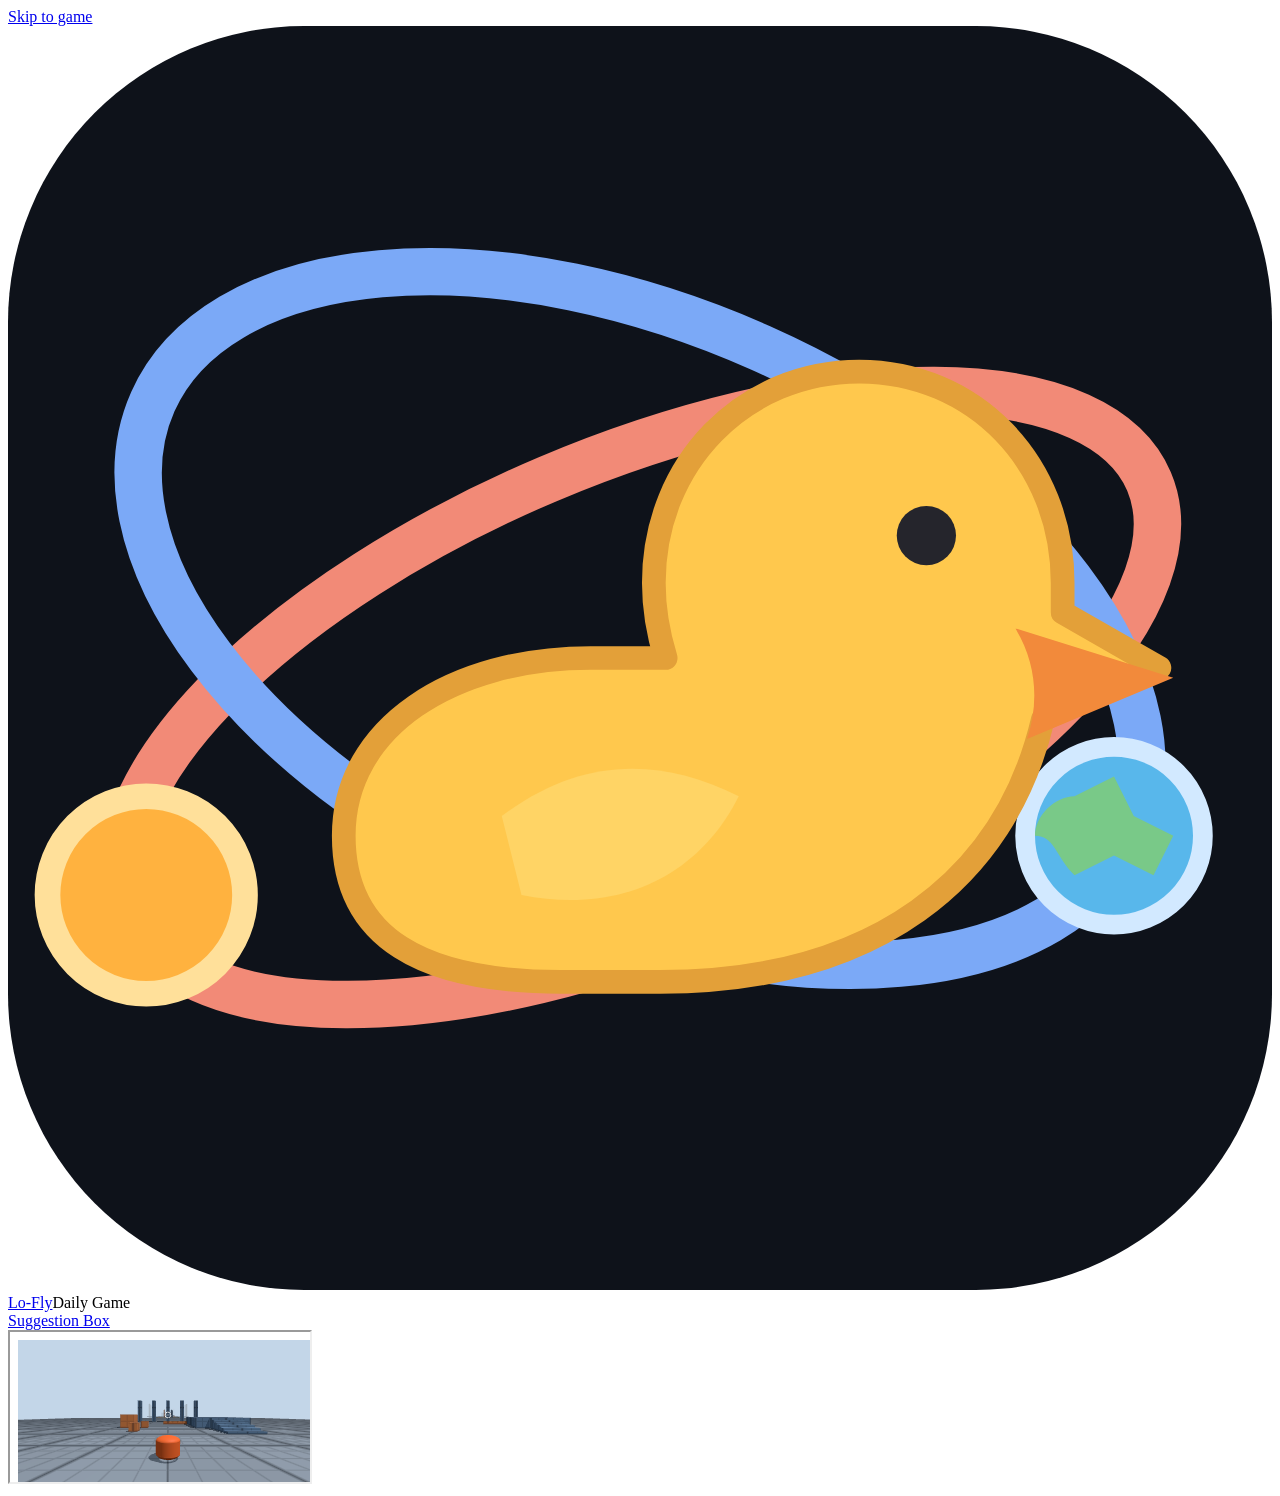
==== daily-game/index.html @ e9f8ffda "Release the Suggestion Box label from jocoly-site db01ee6 and the swinging grappling hook from Daily" ====
<!doctype html>
<html lang="en">
  <head>
    <meta charset="utf-8" />
    <meta name="viewport" content="width=device-width, initial-scale=1" />
    <meta name="theme-color" content="#0e121a" />
    <meta name="description" content="Day X of adding features from other games into my game. Play the latest build." />
    <title>Daily Game — jocoly.com</title>
    <link rel="icon" href="/assets/favicon-Bn6QUf4g.svg" type="image/svg+xml" />
    <script type="module" crossorigin src="/assets/site-CkQsY_3x.js"></script>
    <script type="module" crossorigin src="/assets/game-shell-HwiSUkXV.js"></script>
    <link rel="stylesheet" crossorigin href="/assets/site-DRR5UtnZ.css">
  </head>
  <body class="game-page">
    <a class="skip-link" href="#game">Skip to game</a>
    <header class="site-header">
      <div class="header-inner">
        <a class="brand-mark" href="/" aria-label="Home"><img src="data:image/svg+xml,%3csvg%20xmlns='http://www.w3.org/2000/svg'%20viewBox='0%200%2064%2064'%3e%3crect%20width='64'%20height='64'%20rx='15'%20fill='%230e121a'/%3e%3cellipse%20cx='32'%20cy='34'%20rx='28'%20ry='12'%20transform='rotate(-23%2032%2034)'%20fill='none'%20stroke='%23f28a77'%20stroke-width='2.4'/%3e%3cellipse%20cx='32'%20cy='30'%20rx='27'%20ry='15'%20transform='rotate(24%2032%2030)'%20fill='none'%20stroke='%237ba9f7'%20stroke-width='2.4'/%3e%3ccircle%20cx='7'%20cy='44'%20r='5'%20fill='%23ffb23f'%20stroke='%23ffe09a'%20stroke-width='1.3'/%3e%3ccircle%20cx='56'%20cy='41'%20r='4.5'%20fill='%2358b7eb'%20stroke='%23d2e9ff'%20stroke-width='1'/%3e%3cpath%20d='M54%2039c-1%200-2%201-2%202%201%200%201%201%202%202l2-1%202%201%201-2-2-1-1-2z'%20fill='%2379c988'/%3e%3cpath%20d='M17%2041c0-5.5%205.5-9%2012.5-9h3.8c-.4-1.3-.6-2.6-.6-3.8%200-6.1%204.6-10.7%2010.4-10.7s10.3%204.6%2010.3%2010.7v1.5l4.9%202.8-5.9%202.6c-1.9%208.1-8.5%2013.3-19.4%2013.3H28C21%2048.4%2017%2046.2%2017%2041Z'%20fill='%23ffc84d'%20stroke='%23e3a039'%20stroke-width='1.2'%20stroke-linejoin='round'/%3e%3cpath%20d='M51%2030.5%2059%2033l-7.4%203.1c.6-1.8.5-3.8-.6-5.6Z'%20fill='%23f28a3b'/%3e%3cpath%20d='M25%2040c4-3%208-3%2012-1-2%204-6%206-11%205'%20fill='%23ffda72'%20opacity='.65'/%3e%3ccircle%20cx='46.5'%20cy='25.8'%20r='1.5'%20fill='%2325252c'/%3e%3c/svg%3e" alt="" /></a>
        <div class="header-actions">
          <nav class="site-nav" aria-label="Main navigation"><a href="/lo-fly/" data-lo-fly-link>Lo-Fly</a><span aria-current="page">Daily Game</span></nav>
          <a class="tip-jar" href="https://ko-fi.com/jocoly" target="_blank" rel="noopener" aria-label="Suggestion Box on Ko-fi (opens in a new tab)">Suggestion Box</a>
        </div>
      </div>
    </header>
    <main id="game" aria-label="Daily Game">
      <iframe class="game-frame" src="./play/" title="Daily Game" allow="fullscreen; gamepad" allowfullscreen></iframe>
    </main>
  </body>
</html>
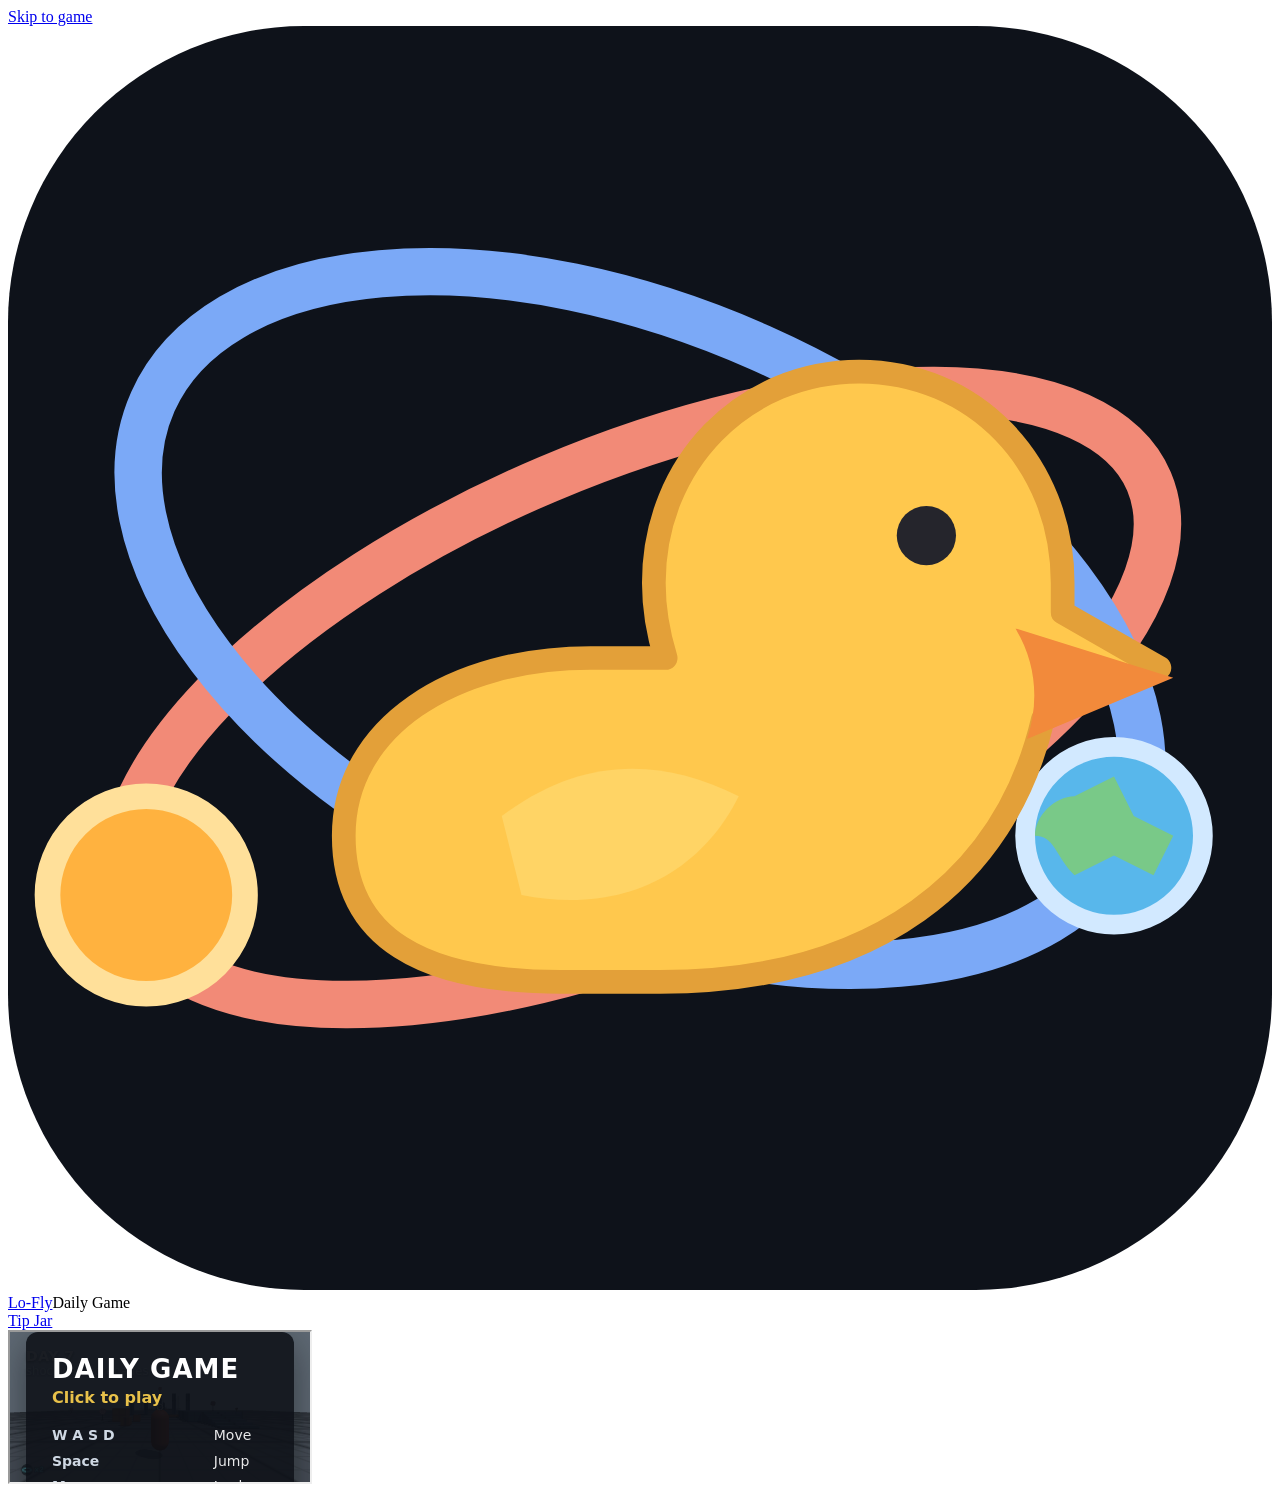
==== commit feade99e: "Relabel the header link as Tip Jar on the landing page and both game shells; from jocoly-site 038c03" ====
--- a/daily-game/index.html
+++ b/daily-game/index.html
@@ -18,7 +18,7 @@
         <a class="brand-mark" href="/" aria-label="Home"><img src="data:image/svg+xml,%3csvg%20xmlns='http://www.w3.org/2000/svg'%20viewBox='0%200%2064%2064'%3e%3crect%20width='64'%20height='64'%20rx='15'%20fill='%230e121a'/%3e%3cellipse%20cx='32'%20cy='34'%20rx='28'%20ry='12'%20transform='rotate(-23%2032%2034)'%20fill='none'%20stroke='%23f28a77'%20stroke-width='2.4'/%3e%3cellipse%20cx='32'%20cy='30'%20rx='27'%20ry='15'%20transform='rotate(24%2032%2030)'%20fill='none'%20stroke='%237ba9f7'%20stroke-width='2.4'/%3e%3ccircle%20cx='7'%20cy='44'%20r='5'%20fill='%23ffb23f'%20stroke='%23ffe09a'%20stroke-width='1.3'/%3e%3ccircle%20cx='56'%20cy='41'%20r='4.5'%20fill='%2358b7eb'%20stroke='%23d2e9ff'%20stroke-width='1'/%3e%3cpath%20d='M54%2039c-1%200-2%201-2%202%201%200%201%201%202%202l2-1%202%201%201-2-2-1-1-2z'%20fill='%2379c988'/%3e%3cpath%20d='M17%2041c0-5.5%205.5-9%2012.5-9h3.8c-.4-1.3-.6-2.6-.6-3.8%200-6.1%204.6-10.7%2010.4-10.7s10.3%204.6%2010.3%2010.7v1.5l4.9%202.8-5.9%202.6c-1.9%208.1-8.5%2013.3-19.4%2013.3H28C21%2048.4%2017%2046.2%2017%2041Z'%20fill='%23ffc84d'%20stroke='%23e3a039'%20stroke-width='1.2'%20stroke-linejoin='round'/%3e%3cpath%20d='M51%2030.5%2059%2033l-7.4%203.1c.6-1.8.5-3.8-.6-5.6Z'%20fill='%23f28a3b'/%3e%3cpath%20d='M25%2040c4-3%208-3%2012-1-2%204-6%206-11%205'%20fill='%23ffda72'%20opacity='.65'/%3e%3ccircle%20cx='46.5'%20cy='25.8'%20r='1.5'%20fill='%2325252c'/%3e%3c/svg%3e" alt="" /></a>
         <div class="header-actions">
           <nav class="site-nav" aria-label="Main navigation"><a href="/lo-fly/" data-lo-fly-link>Lo-Fly</a><span aria-current="page">Daily Game</span></nav>
-          <a class="tip-jar" href="https://ko-fi.com/jocoly" target="_blank" rel="noopener" aria-label="Suggestion Box on Ko-fi (opens in a new tab)">Suggestion Box</a>
+          <a class="tip-jar" href="https://ko-fi.com/jocoly" target="_blank" rel="noopener" aria-label="Tip Jar on Ko-fi (opens in a new tab)">Tip Jar</a>
         </div>
       </div>
     </header>
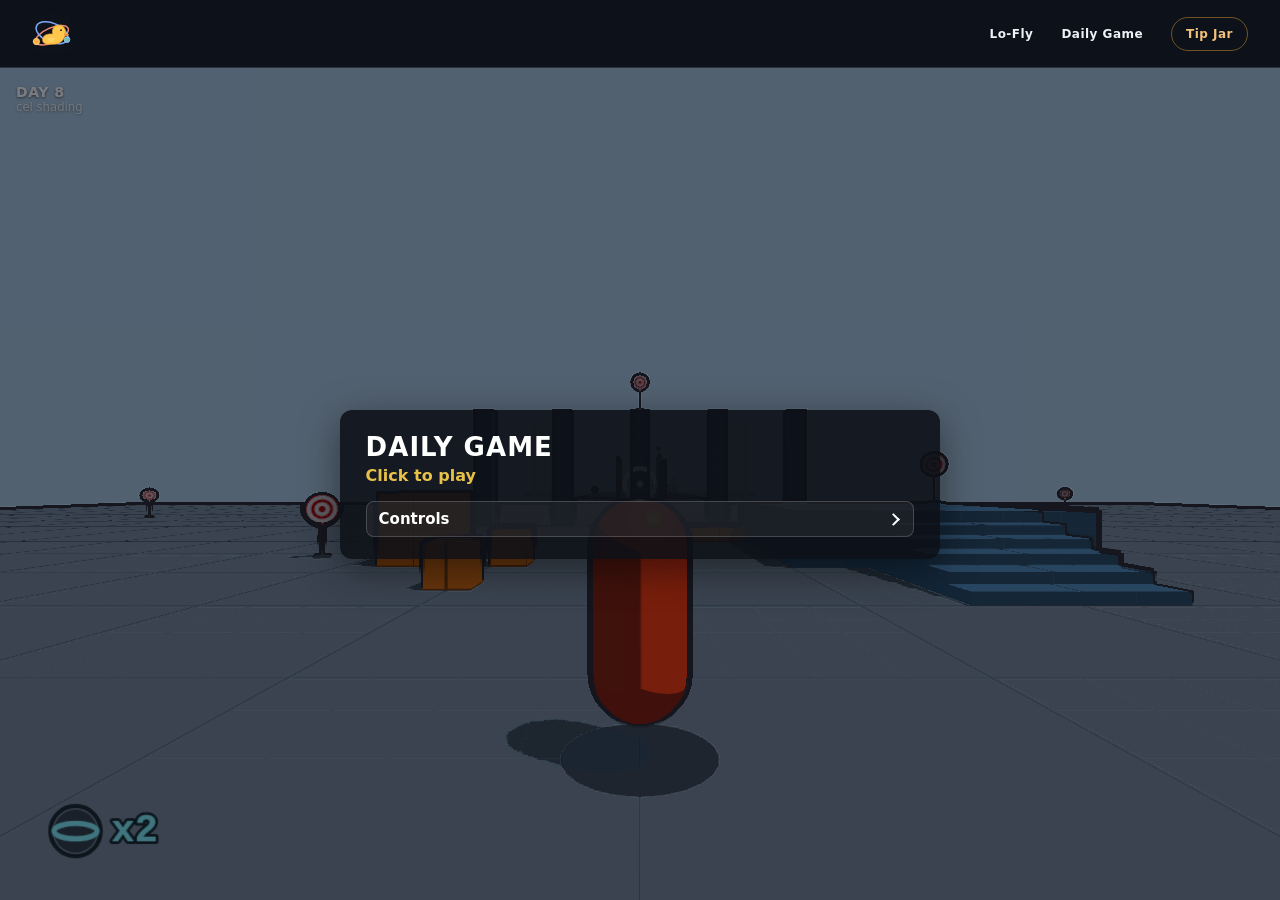
==== commit d27dad8c: "Add Terms & Conditions and Privacy Policy pages; from jocoly.com-src bc24be6, games unchanged Co-Aut" ====
--- a/daily-game/index.html
+++ b/daily-game/index.html
@@ -7,9 +7,9 @@
     <meta name="description" content="Day X of adding features from other games into my game. Play the latest build." />
     <title>Daily Game — jocoly.com</title>
     <link rel="icon" href="/assets/favicon-Bn6QUf4g.svg" type="image/svg+xml" />
-    <script type="module" crossorigin src="/assets/site-CkQsY_3x.js"></script>
-    <script type="module" crossorigin src="/assets/game-shell-HwiSUkXV.js"></script>
-    <link rel="stylesheet" crossorigin href="/assets/site-DRR5UtnZ.css">
+    <script type="module" crossorigin src="/assets/site-BtAmed8g.js"></script>
+    <script type="module" crossorigin src="/assets/game-shell-C3gZNFBW.js"></script>
+    <link rel="stylesheet" crossorigin href="/assets/site-B0ccMUPe.css">
   </head>
   <body class="game-page">
     <a class="skip-link" href="#game">Skip to game</a>
--- a/assets/site-B0ccMUPe.css
+++ b/assets/site-B0ccMUPe.css
@@ -0,0 +1 @@
+@layer properties{@supports (((-webkit-hyphens:none)) and (not (margin-trim:inline))) or ((-moz-orient:inline) and (not (color:rgb(from red r g b)))){*,:before,:after,::backdrop{--tw-rotate-x:initial;--tw-rotate-y:initial;--tw-rotate-z:initial;--tw-skew-x:initial;--tw-skew-y:initial;--tw-border-style:solid;--tw-shadow:0 0 #0000;--tw-shadow-color:initial;--tw-shadow-alpha:100%;--tw-inset-shadow:0 0 #0000;--tw-inset-shadow-color:initial;--tw-inset-shadow-alpha:100%;--tw-ring-color:initial;--tw-ring-shadow:0 0 #0000;--tw-inset-ring-color:initial;--tw-inset-ring-shadow:0 0 #0000;--tw-ring-inset:initial;--tw-ring-offset-width:0px;--tw-ring-offset-color:#fff;--tw-ring-offset-shadow:0 0 #0000;--tw-outline-style:solid;--tw-blur:initial;--tw-brightness:initial;--tw-contrast:initial;--tw-grayscale:initial;--tw-hue-rotate:initial;--tw-invert:initial;--tw-opacity:initial;--tw-saturate:initial;--tw-sepia:initial;--tw-drop-shadow:initial;--tw-drop-shadow-color:initial;--tw-drop-shadow-alpha:100%;--tw-drop-shadow-size:initial}}}@layer theme{:root,:host{--font-sans:-apple-system, BlinkMacSystemFont, "Segoe UI", Roboto, "Helvetica Neue", "Noto Sans", Arial, sans-serif, "Apple Color Emoji", "Segoe UI Emoji", "Segoe UI Symbol", "Noto Color Emoji";--font-mono:ui-monospace, SFMono-Regular, Menlo, Monaco, Consolas, "Liberation Mono", "Courier New", monospace;--spacing:.25rem;--default-transition-duration:.15s;--default-transition-timing-function:cubic-bezier(.4, 0, .2, 1);--default-font-family:var(--font-sans);--default-mono-font-family:var(--font-mono)}}@layer base{*,:after,:before,::backdrop{box-sizing:border-box;border:0 solid;margin:0;padding:0}::file-selector-button{box-sizing:border-box;border:0 solid;margin:0;padding:0}html,:host{-webkit-text-size-adjust:100%;tab-size:4;line-height:1.5;font-family:var(--default-font-family,-apple-system, BlinkMacSystemFont, "Segoe UI", Roboto, "Helvetica Neue", "Noto Sans", Arial, sans-serif, "Apple Color Emoji", "Segoe UI Emoji", "Segoe UI Symbol", "Noto Color Emoji");font-feature-settings:var(--default-font-feature-settings,normal);font-variation-settings:var(--default-font-variation-settings,normal);-webkit-tap-highlight-color:transparent}hr{height:0;color:inherit;border-top-width:1px}abbr:where([title]){-webkit-text-decoration:underline dotted;text-decoration:underline dotted}h1,h2,h3,h4,h5,h6{font-size:inherit;font-weight:inherit}a{color:inherit;-webkit-text-decoration:inherit;text-decoration:inherit}b,strong{font-weight:bolder}code,kbd,samp,pre{font-family:var(--default-mono-font-family,ui-monospace, SFMono-Regular, Menlo, Monaco, Consolas, "Liberation Mono", "Courier New", monospace);font-feature-settings:var(--default-mono-font-feature-settings,normal);font-variation-settings:var(--default-mono-font-variation-settings,normal);font-size:1em}small{font-size:80%}sub,sup{vertical-align:baseline;font-size:75%;line-height:0;position:relative}sub{bottom:-.25em}sup{top:-.5em}table{text-indent:0;border-color:inherit;border-collapse:collapse}:-moz-focusring:where(:not(iframe)){outline:auto}progress{vertical-align:baseline}summary{display:list-item}ol,ul,menu{list-style:none}img,svg,video,canvas,audio,iframe,embed,object{vertical-align:middle;display:block}img,video{max-width:100%;height:auto}button,input,select,optgroup,textarea{font:inherit;font-feature-settings:inherit;font-variation-settings:inherit;letter-spacing:inherit;color:inherit;opacity:1;background-color:#0000;border-radius:0}::file-selector-button{font:inherit;font-feature-settings:inherit;font-variation-settings:inherit;letter-spacing:inherit;color:inherit;opacity:1;background-color:#0000;border-radius:0}:where(select:is([multiple],[size])) optgroup{font-weight:bolder}:where(select:is([multiple],[size])) optgroup option{padding-inline-start:20px}::file-selector-button{margin-inline-end:4px}::placeholder{opacity:1}@supports (not ((-webkit-appearance:-apple-pay-button))) or (contain-intrinsic-size:1px){::placeholder{color:currentColor}@supports (color:color-mix(in lab,red,red)){::placeholder{color:color-mix(in oklab,currentcolor 50%,transparent)}}}textarea{resize:vertical}::-webkit-search-decoration{-webkit-appearance:none}::-webkit-date-and-time-value{min-height:1lh;text-align:inherit}::-webkit-datetime-edit{display:inline-flex}::-webkit-datetime-edit-fields-wrapper{padding:0}::-webkit-datetime-edit{padding-block:0}::-webkit-datetime-edit-year-field{padding-block:0}::-webkit-datetime-edit-month-field{padding-block:0}::-webkit-datetime-edit-day-field{padding-block:0}::-webkit-datetime-edit-hour-field{padding-block:0}::-webkit-datetime-edit-minute-field{padding-block:0}::-webkit-datetime-edit-second-field{padding-block:0}::-webkit-datetime-edit-millisecond-field{padding-block:0}::-webkit-datetime-edit-meridiem-field{padding-block:0}::-webkit-calendar-picker-indicator{line-height:1}:-moz-ui-invalid{box-shadow:none}button,input:where([type=button],[type=reset],[type=submit]){appearance:button}::file-selector-button{appearance:button}::-webkit-inner-spin-button{height:auto}::-webkit-outer-spin-button{height:auto}[hidden]:where(:not([hidden=until-found])){display:none!important}}@layer components;@layer utilities{.visible{visibility:visible}.sr-only{clip-path:inset(50%);white-space:nowrap;border-width:0;width:1px;height:1px;margin:-1px;padding:0;position:absolute;overflow:hidden}.fixed{position:fixed}.relative{position:relative}.static{position:static}.block{display:block}.grid{display:grid}.hidden{display:none}.h-9{height:calc(var(--spacing) * 9)}.transform{transform:var(--tw-rotate-x,) var(--tw-rotate-y,) var(--tw-rotate-z,) var(--tw-skew-x,) var(--tw-skew-y,)}.border{border-style:var(--tw-border-style);border-width:1px}.italic{font-style:italic}.antialiased{-webkit-font-smoothing:antialiased;-moz-osx-font-smoothing:grayscale}.shadow{--tw-shadow:0 1px 3px 0 var(--tw-shadow-color,#0000001a), 0 1px 2px -1px var(--tw-shadow-color,#0000001a);box-shadow:var(--tw-inset-shadow),var(--tw-inset-ring-shadow),var(--tw-ring-offset-shadow),var(--tw-ring-shadow),var(--tw-shadow)}.ring{--tw-ring-shadow:var(--tw-ring-inset,) 0 0 0 calc(1px + var(--tw-ring-offset-width)) var(--tw-ring-color,currentcolor);box-shadow:var(--tw-inset-shadow),var(--tw-inset-ring-shadow),var(--tw-ring-offset-shadow),var(--tw-ring-shadow),var(--tw-shadow)}.outline{outline-style:var(--tw-outline-style);outline-width:1px}.invert{--tw-invert:invert(100%);filter:var(--tw-blur,) var(--tw-brightness,) var(--tw-contrast,) var(--tw-grayscale,) var(--tw-hue-rotate,) var(--tw-invert,) var(--tw-saturate,) var(--tw-sepia,) var(--tw-drop-shadow,)}.filter{filter:var(--tw-blur,) var(--tw-brightness,) var(--tw-contrast,) var(--tw-grayscale,) var(--tw-hue-rotate,) var(--tw-invert,) var(--tw-saturate,) var(--tw-sepia,) var(--tw-drop-shadow,)}.transition{transition-property:color,background-color,border-color,outline-color,text-decoration-color,fill,stroke,--tw-gradient-from,--tw-gradient-via,--tw-gradient-to,opacity,box-shadow,transform,translate,scale,rotate,filter,-webkit-backdrop-filter,backdrop-filter,display,content-visibility,overlay,pointer-events;transition-timing-function:var(--tw-ease,var(--default-transition-timing-function));transition-duration:var(--tw-duration,var(--default-transition-duration))}}:root{color-scheme:dark}html{scroll-behavior:smooth}body{color:#eef1f6;background:#0e121a;flex-direction:column;min-height:100svh;margin:0;font-family:Inter,ui-sans-serif,system-ui,sans-serif;display:flex}a{color:inherit;text-decoration:none}button{font:inherit}a:focus-visible,button:focus-visible{outline-offset:5px;outline:2px solid #aabdff}.sr-only{clip:rect(0,0,0,0);white-space:nowrap;border:0;width:1px;height:1px;margin:-1px;padding:0;position:absolute;overflow:hidden}.skip-link{z-index:100;color:#0e121a;background:#e8edff;padding:10px 14px;position:fixed;top:-70px;left:12px}.skip-link:focus{top:12px}.site-header{-webkit-backdrop-filter:blur(18px);backdrop-filter:blur(18px);z-index:5;background:#0e121aeb;border-bottom:1px solid #293140;flex:none;height:68px}.header-inner{justify-content:space-between;align-items:center;width:min(100% - 64px,1280px);height:100%;margin-inline:auto;display:flex}.brand-mark{place-items:center;width:40px;height:40px;display:grid}.brand-mark img{width:40px;height:40px;display:block}.site-nav{letter-spacing:.04em;gap:28px;font-size:12px;font-weight:650;display:flex}.site-nav a,.site-nav [aria-current=page]{align-items:center;padding:12px 0;display:inline-flex}.site-nav a:hover{color:#aabdff}.header-actions{align-items:center;gap:28px;display:flex}.tip-jar{color:#f3c27a;letter-spacing:.04em;white-space:nowrap;border:1px solid #d4933280;border-radius:999px;align-items:center;padding:7px 14px;font-size:12px;font-weight:650;transition:background-color .15s,border-color .15s;display:inline-flex}.tip-jar:hover{background:#d4933224;border-color:#d49332}main{flex:1;min-height:0;display:grid}.hero{isolation:isolate;place-items:center;min-height:calc(100svh - 130px);display:grid;position:relative;overflow:hidden}.space-field,.space-objects{pointer-events:none;width:100%;height:100%;display:block;position:absolute;inset:0}.space-field{z-index:0}.space-objects{z-index:1;opacity:.65}.hero-art{aspect-ratio:1;z-index:2;pointer-events:none;width:min(100vw - 32px,100svh - 142px,850px);position:relative}.art-halo{filter:blur(38px);background:radial-gradient(circle,#d4933222 4%,#4b68a31b 47%,#0000 76%);border-radius:50%;position:absolute;inset:11%}.scene-canvas{opacity:0;pointer-events:none;width:100%;height:100%;transition:opacity .4s;display:block;position:absolute;inset:0}.hero-art.scene-ready .scene-canvas{opacity:1}.duck-hit-target{z-index:1;pointer-events:auto;touch-action:pan-y;background:0 0;border:0;width:56%;height:67%;padding:0;position:absolute;top:17%;left:22%}.duck-hit-target:disabled{pointer-events:none}.duck-hit-target:focus-visible{border-radius:50%;outline:2px solid #aabdff}.site-footer{color:#8f9aae;letter-spacing:.09em;border-top:1px solid #30394a;flex:none;justify-content:space-between;align-items:center;width:min(100% - 64px,1280px);min-height:60px;margin-inline:auto;font-size:10px;font-weight:650;display:flex}.game-page{height:100svh;overflow:hidden}.game-page main{flex:1;min-height:0;display:block}.game-frame{background:#101b22;border:0;width:100%;height:100%;display:block}@media(max-width:520px){.site-header{height:58px}.header-inner,.site-footer{width:calc(100% - 36px)}.header-actions,.site-nav{gap:18px}.tip-jar{padding:6px 11px}.hero{min-height:calc(100svh - 112px)}.hero-art{width:min(100vw - 4px,100svh - 126px)}.site-footer{min-height:54px}}@media(prefers-reduced-motion:reduce){html{scroll-behavior:auto}.scene-canvas{transition:none}}.footer-links{gap:22px;display:flex}.footer-links a:hover{color:#aabdff}.legal{color:#cfd6e3;width:min(100% - 64px,760px);margin-inline:auto;padding:56px 0 72px;line-height:1.65;display:block}.legal h1{color:#eef1f6;margin:0 0 6px;font-size:32px;line-height:1.2}.legal h2{color:#eef1f6;margin:36px 0 8px;font-size:18px}.legal p,.legal ul{margin:0 0 14px;font-size:15px}.legal ul{padding-left:22px}.legal li{margin-bottom:6px}.legal a{color:#aabdff;text-underline-offset:3px;text-decoration:underline}.legal code{background:#1a2130;border-radius:4px;padding:1px 5px;font-size:13px}.legal .updated{color:#8f9aae;margin-bottom:28px;font-size:13px}@media(max-width:520px){.legal{width:calc(100% - 36px);padding-top:36px}}@property --tw-rotate-x{syntax:"*";inherits:false}@property --tw-rotate-y{syntax:"*";inherits:false}@property --tw-rotate-z{syntax:"*";inherits:false}@property --tw-skew-x{syntax:"*";inherits:false}@property --tw-skew-y{syntax:"*";inherits:false}@property --tw-border-style{syntax:"*";inherits:false;initial-value:solid}@property --tw-shadow{syntax:"*";inherits:false;initial-value:0 0 #0000}@property --tw-shadow-color{syntax:"*";inherits:false}@property --tw-shadow-alpha{syntax:"<percentage>";inherits:false;initial-value:100%}@property --tw-inset-shadow{syntax:"*";inherits:false;initial-value:0 0 #0000}@property --tw-inset-shadow-color{syntax:"*";inherits:false}@property --tw-inset-shadow-alpha{syntax:"<percentage>";inherits:false;initial-value:100%}@property --tw-ring-color{syntax:"*";inherits:false}@property --tw-ring-shadow{syntax:"*";inherits:false;initial-value:0 0 #0000}@property --tw-inset-ring-color{syntax:"*";inherits:false}@property --tw-inset-ring-shadow{syntax:"*";inherits:false;initial-value:0 0 #0000}@property --tw-ring-inset{syntax:"*";inherits:false}@property --tw-ring-offset-width{syntax:"<length>";inherits:false;initial-value:0}@property --tw-ring-offset-color{syntax:"*";inherits:false;initial-value:#fff}@property --tw-ring-offset-shadow{syntax:"*";inherits:false;initial-value:0 0 #0000}@property --tw-outline-style{syntax:"*";inherits:false;initial-value:solid}@property --tw-blur{syntax:"*";inherits:false}@property --tw-brightness{syntax:"*";inherits:false}@property --tw-contrast{syntax:"*";inherits:false}@property --tw-grayscale{syntax:"*";inherits:false}@property --tw-hue-rotate{syntax:"*";inherits:false}@property --tw-invert{syntax:"*";inherits:false}@property --tw-opacity{syntax:"*";inherits:false}@property --tw-saturate{syntax:"*";inherits:false}@property --tw-sepia{syntax:"*";inherits:false}@property --tw-drop-shadow{syntax:"*";inherits:false}@property --tw-drop-shadow-color{syntax:"*";inherits:false}@property --tw-drop-shadow-alpha{syntax:"<percentage>";inherits:false;initial-value:100%}@property --tw-drop-shadow-size{syntax:"*";inherits:false}
